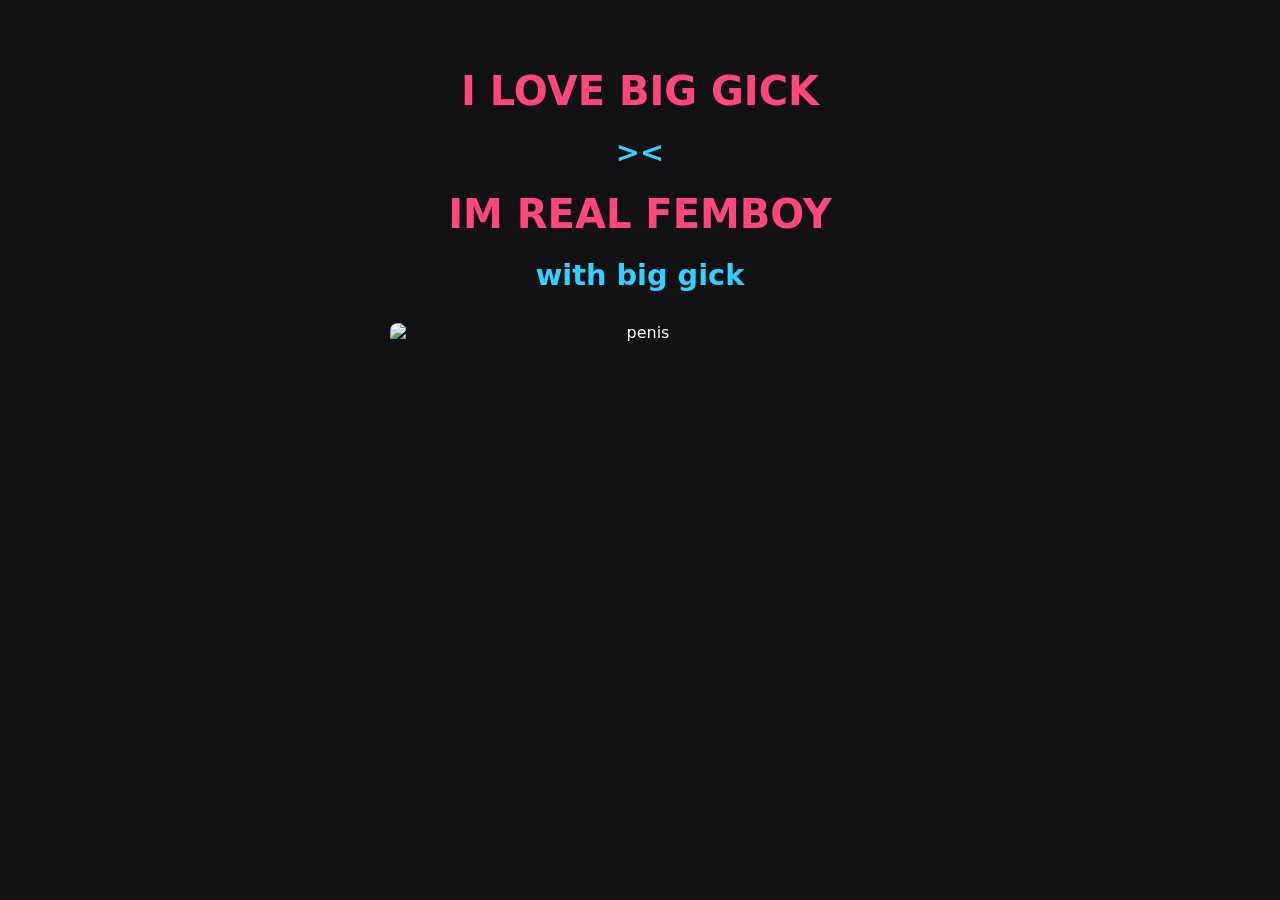
==== index.html @ d1236b2f "Add files via upload" ====
<!DOCTYPE html>
<html lang="en">
<head>
    <meta charset="UTF-8">
    <meta name="viewport" content="width=device-width, initial-scale=1.0">
    <title>IM FEMBOY</title>
    <link rel="stylesheet" href="style.css">
</head>
<body>
    <h1>I LOVE BIG GICK</h1>
    <h2>><</h2>
    <h1>IM REAL FEMBOY</h1>
    <h2>with big gick</h2>
    <img src="https://i.etsystatic.com/40954321/r/il/db94f8/6092755304/il_fullxfull.6092755304_ft88.jpg" alt="penis" width="500" height="500">
    
    <script src="https://giscus.app/client.js"
            data-repo="parmanoid/comments"
            data-repo-id="R_kgDOTS1egA"
            data-category="General"
            data-category-id="DIC_kwDOTS1egM4DA0E8"
            data-mapping="pathname"
            data-strict="0"
            data-reactions-enabled="1"
            data-emit-metadata="0"
            data-input-position="bottom"
            data-theme="preferred_color_scheme"
            data-lang="en"
            crossorigin="anonymous"
            async>
    </script>
</body>
</html>
---- style.css ----
/* Базовый сброс и центровка всего контента на странице */
* {
    box-sizing: border-box;
}

body {
    background-color: #121214;
    color: #ffffff;
    font-family: system-ui, -apple-system, BlinkMacSystemFont, 'Segoe UI', Roboto, sans-serif;
    display: flex;
    flex-direction: column;
    align-items: center;
    justify-content: center;
    min-height: 100vh;
    margin: 0;
    padding: 20px;
    text-align: center;
}

/* Универсальные стили для заголовков с плавной пульсацией */
h1, h2, h3 {
    margin: 10px 0;
    line-height: 1.2;
    animation: pulse 2s ease-in-out infinite alternate;
}

h1 { font-size: 2.5rem; color: #ff477e; }
h2 { font-size: 1.8rem; color: #33d1ff; }

/* Адаптивные изображения с эффектом покачивания и ховером */
img, video {
    max-width: 100%;
    height: auto;
    display: block;
    margin: 20px auto;
    border-radius: 8px;
    transition: transform 0.3s ease, box-shadow 0.3s ease;
    animation: float 4s ease-in-out infinite;
}

img:hover {
    transform: scale(1.03);
}

/* --- Универсальные анимации --- */

/* Плавное покачивание вверх-вниз */
@keyframes float {
    0%, 100% { transform: translateY(0); }
    50% { transform: translateY(-8px); }
}

/* Легкое "дыхание" текста по размеру и яркости */
@keyframes pulse {
    0% { transform: scale(1); opacity: 0.95; }
    100% { transform: scale(1.02); opacity: 1; }
}
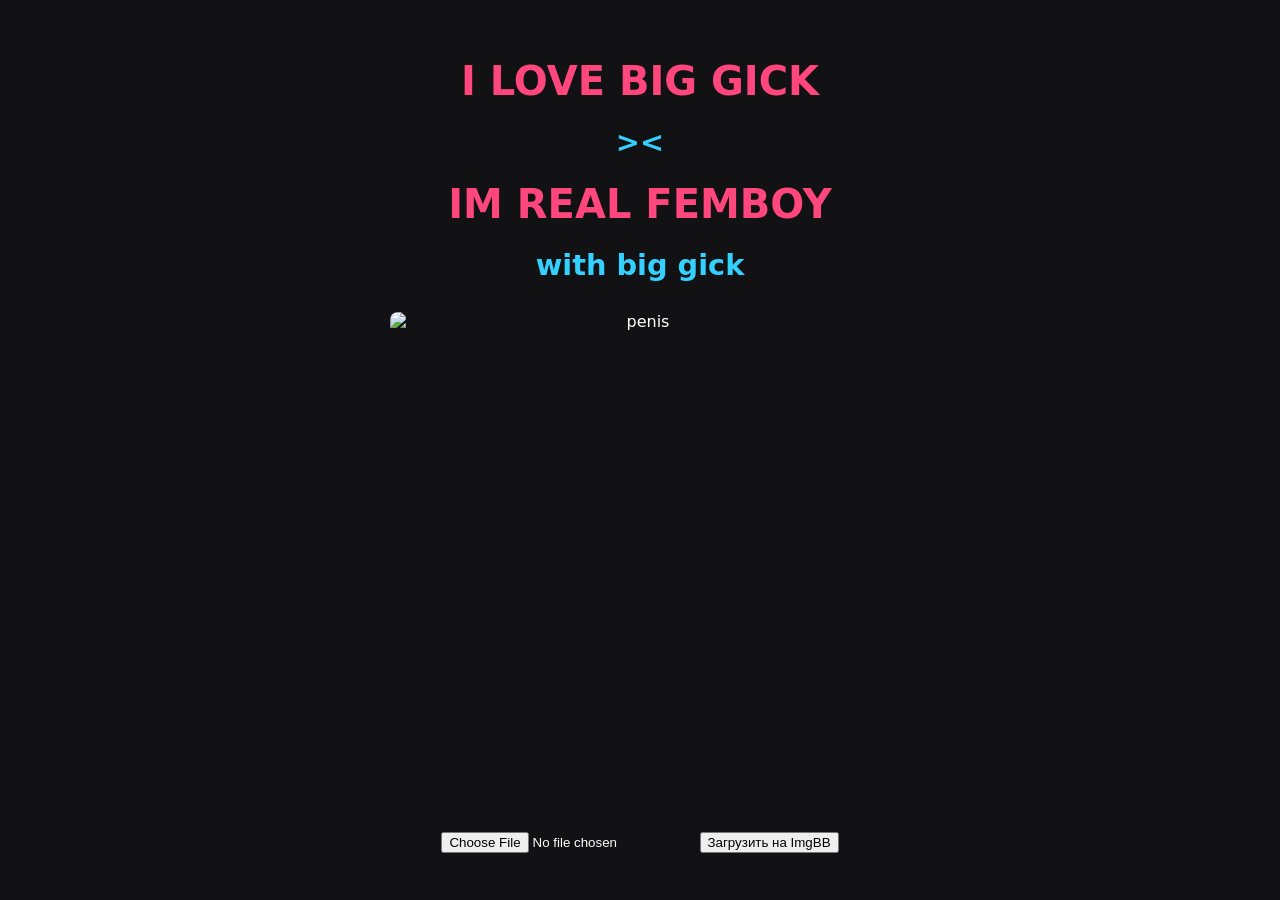
==== commit 5134564c: "Update index.html" ====
--- a/index.html
+++ b/index.html
@@ -13,6 +13,14 @@
     <h2>with big gick</h2>
     <img src="https://i.etsystatic.com/40954321/r/il/db94f8/6092755304/il_fullxfull.6092755304_ft88.jpg" alt="penis" width="500" height="500">
     
+    <!-- Загрузка картинок на ImgBB -->
+    <div>
+        <input type="file" id="imageFile" accept="image/*">
+        <button onclick="uploadToImgBB()">Загрузить на ImgBB</button>
+        <div id="status"></div>
+    </div>
+
+    <!-- Виджет Giscus -->
     <script src="https://giscus.app/client.js"
             data-repo="parmanoid/comments"
             data-repo-id="R_kgDOTS1egA"
@@ -22,11 +30,53 @@
             data-strict="0"
             data-reactions-enabled="1"
             data-emit-metadata="0"
-            data-input-position="bottom"
+            data-input-position="top"
             data-theme="preferred_color_scheme"
             data-lang="en"
             crossorigin="anonymous"
             async>
     </script>
+
+    <!-- Скрипт ImgBB -->
+    <script>
+    async function uploadToImgBB() {
+        const fileInput = document.getElementById('imageFile');
+        const statusDiv = document.getElementById('status');
+        
+        if (fileInput.files.length === 0) {
+            statusDiv.innerHTML = "Выбери файл!";
+            return;
+        }
+
+        statusDiv.innerHTML = "Загрузка...";
+        
+        const formData = new FormData();
+        formData.append("image", fileInput.files[0]);
+
+        // Вставь сюда свой API ключ ImgBB
+        const apiKey = "120a27bcbb28d3ffd9f03bc4b32bb54f"; 
+
+        try {
+            const response = await fetch(`https://api.imgbb.com/1/upload?key=${apiKey}`, {
+                method: "POST",
+                body: formData
+            });
+            const result = await response.json();
+
+            if (result.success) {
+                const imgUrl = result.data.url;
+                statusDiv.innerHTML = `
+                    <p>Скопируй этот код в поле ввода ниже:</p>
+                    <input type="text" value="![image](${imgUrl})" readonly onclick="this.select()">
+                `;
+            } else {
+                statusDiv.innerHTML = "Ошибка ImgBB.";
+            }
+        } catch (err) {
+            statusDiv.innerHTML = "Ошибка сети.";
+            console.error(err);
+        }
+    }
+    </script>
 </body>
-</html>+</html>
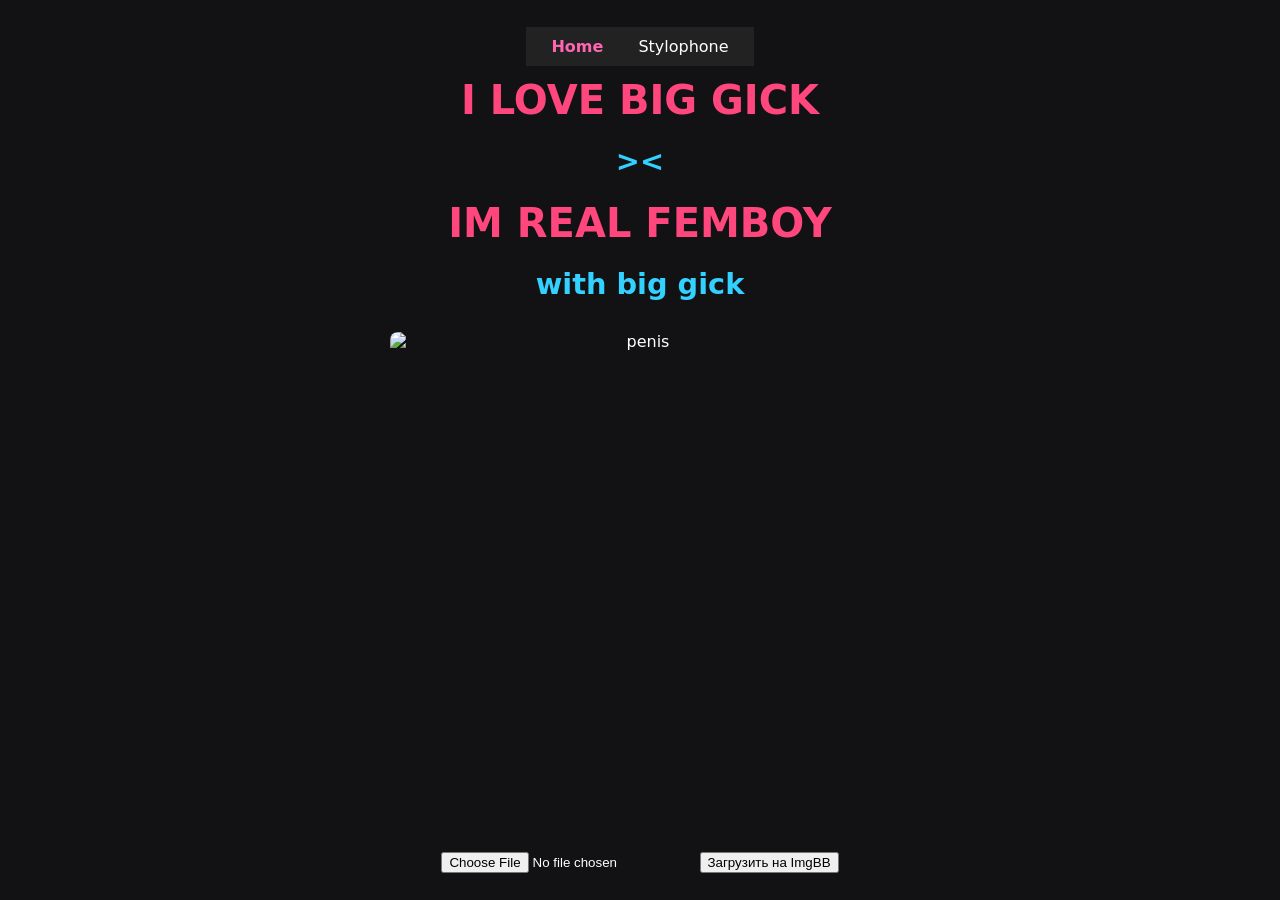
==== commit c1be98bc: "Update index.html" ====
--- a/index.html
+++ b/index.html
@@ -7,20 +7,23 @@
     <link rel="stylesheet" href="style.css">
 </head>
 <body>
+    <div style="padding: 10px; background: #222; text-align: center;">
+        <a href="index.html" style="color: #ff66b2; margin: 0 15px; text-decoration: none; font-weight: bold;">Home</a>
+        <a href="page1.html" style="color: #fff; margin: 0 15px; text-decoration: none;">Stylophone</a>
+    </div>
+
     <h1>I LOVE BIG GICK</h1>
     <h2>><</h2>
     <h1>IM REAL FEMBOY</h1>
     <h2>with big gick</h2>
     <img src="https://i.etsystatic.com/40954321/r/il/db94f8/6092755304/il_fullxfull.6092755304_ft88.jpg" alt="penis" width="500" height="500">
     
-    <!-- Загрузка картинок на ImgBB -->
     <div>
         <input type="file" id="imageFile" accept="image/*">
         <button onclick="uploadToImgBB()">Загрузить на ImgBB</button>
         <div id="status"></div>
     </div>
 
-    <!-- Виджет Giscus -->
     <script src="https://giscus.app/client.js"
             data-repo="parmanoid/comments"
             data-repo-id="R_kgDOTS1egA"
@@ -37,7 +40,6 @@
             async>
     </script>
 
-    <!-- Скрипт ImgBB -->
     <script>
     async function uploadToImgBB() {
         const fileInput = document.getElementById('imageFile');
@@ -79,4 +81,4 @@
     }
     </script>
 </body>
-</html>
+</html> 
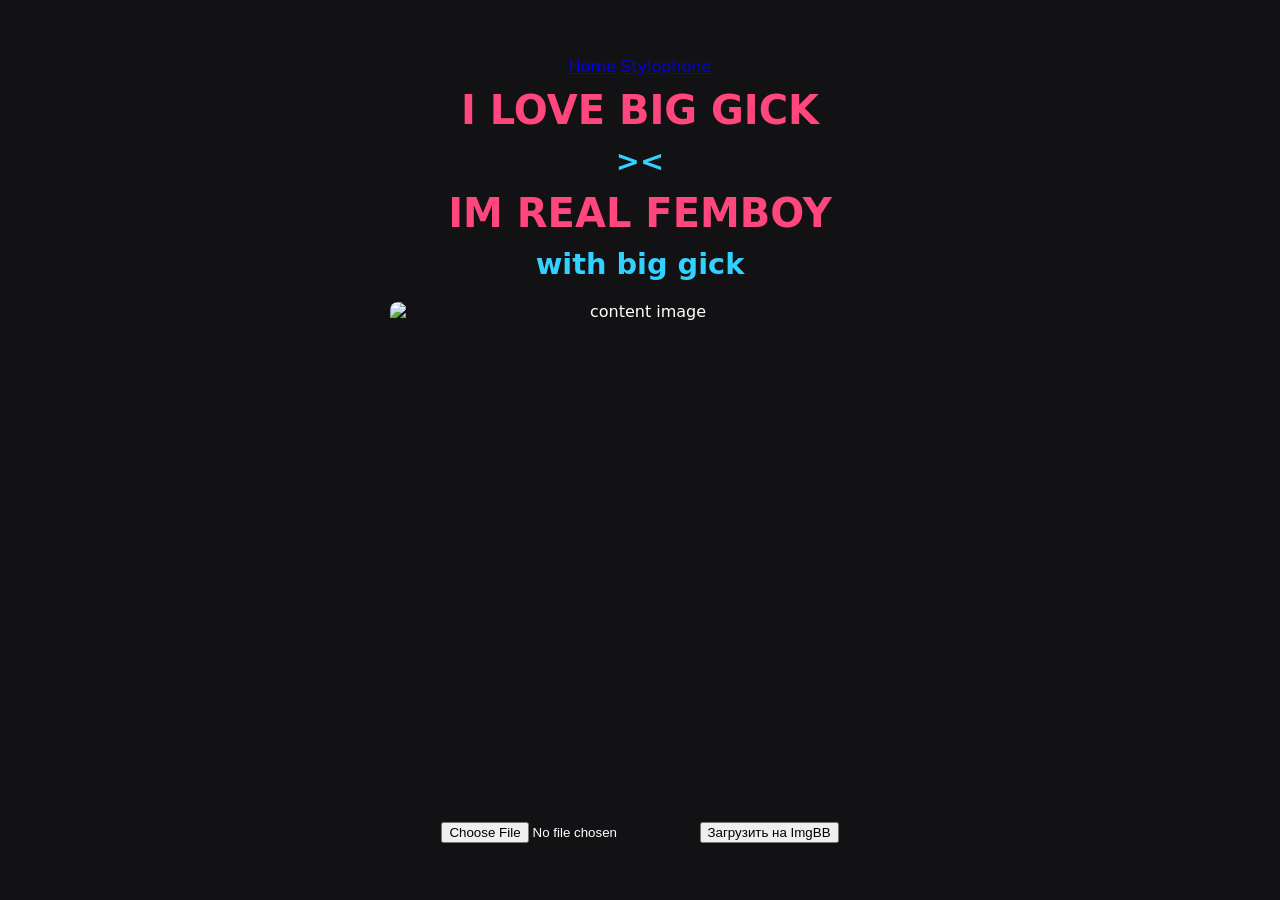
==== commit d6966f14: "Update index.html" ====
--- a/index.html
+++ b/index.html
@@ -7,78 +7,76 @@
     <link rel="stylesheet" href="style.css">
 </head>
 <body>
-    <div style="padding: 10px; background: #222; text-align: center;">
-        <a href="index.html" style="color: #ff66b2; margin: 0 15px; text-decoration: none; font-weight: bold;">Home</a>
-        <a href="page1.html" style="color: #fff; margin: 0 15px; text-decoration: none;">Stylophone</a>
-    </div>
+    <nav class="navbar">
+        <a href="index.html" class="nav-link active">Home</a>
+        <a href="page1.html" class="nav-link">Stylophone</a>
+    </nav>
 
-    <h1>I LOVE BIG GICK</h1>
-    <h2>><</h2>
-    <h1>IM REAL FEMBOY</h1>
-    <h2>with big gick</h2>
-    <img src="https://i.etsystatic.com/40954321/r/il/db94f8/6092755304/il_fullxfull.6092755304_ft88.jpg" alt="penis" width="500" height="500">
-    
-    <div>
-        <input type="file" id="imageFile" accept="image/*">
-        <button onclick="uploadToImgBB()">Загрузить на ImgBB</button>
-        <div id="status"></div>
-    </div>
+    <main class="content">
+        <h1>I LOVE BIG GICK</h1>
+        <h2>&gt;&lt;</h2>
+        <h1>IM REAL FEMBOY</h1>
+        <h2>with big gick</h2>
+        
+        <img src="https://i.etsystatic.com/40954321/r/il/db94f8/6092755304/il_fullxfull.6092755304_ft88.jpg" alt="content image" width="500" height="500">
+        
+        <div class="upload-zone">
+            <input type="file" id="imageFile" accept="image/*">
+            <button onclick="uploadToImgBB()">Загрузить на ImgBB</button>
+            <div id="status"></div>
+        </div>
 
-    <script src="https://giscus.app/client.js"
-            data-repo="parmanoid/comments"
-            data-repo-id="R_kgDOTS1egA"
-            data-category="General"
-            data-category-id="DIC_kwDOTS1egM4DA0E8"
-            data-mapping="pathname"
-            data-strict="0"
-            data-reactions-enabled="1"
-            data-emit-metadata="0"
-            data-input-position="top"
-            data-theme="preferred_color_scheme"
-            data-lang="en"
-            crossorigin="anonymous"
-            async>
-    </script>
+        <script src="https://giscus.app/client.js"
+                data-repo="parmanoid/comments"
+                data-repo-id="R_kgDOTS1egA"
+                data-category="General"
+                data-category-id="DIC_kwDOTS1egM4DA0E8"
+                data-mapping="pathname"
+                data-strict="0"
+                data-reactions-enabled="1"
+                data-emit-metadata="0"
+                data-input-position="top"
+                data-theme="preferred_color_scheme"
+                data-lang="en"
+                crossorigin="anonymous"
+                async>
+        </script>
+    </main>
 
     <script>
     async function uploadToImgBB() {
         const fileInput = document.getElementById('imageFile');
         const statusDiv = document.getElementById('status');
         
-        if (fileInput.files.length === 0) {
-            statusDiv.innerHTML = "Выбери файл!";
+        if (!fileInput.files.length) {
+            statusDiv.innerHTML = "<p>Выбери файл!</p>";
             return;
         }
 
-        statusDiv.innerHTML = "Загрузка...";
-        
+        statusDiv.innerHTML = "<p>Загрузка...</p>";
         const formData = new FormData();
         formData.append("image", fileInput.files[0]);
 
-        // Вставь сюда свой API ключ ImgBB
-        const apiKey = "120a27bcbb28d3ffd9f03bc4b32bb54f"; 
-
         try {
-            const response = await fetch(`https://api.imgbb.com/1/upload?key=${apiKey}`, {
+            const response = await fetch("https://api.imgbb.com/1/upload?key=120a27bcbb28d3ffd9f03bc4b32bb54f", {
                 method: "POST",
                 body: formData
             });
             const result = await response.json();
 
             if (result.success) {
-                const imgUrl = result.data.url;
                 statusDiv.innerHTML = `
                     <p>Скопируй этот код в поле ввода ниже:</p>
-                    <input type="text" value="![image](${imgUrl})" readonly onclick="this.select()">
+                    <input type="text" class="url-output" value="![image](${result.data.url})" readonly onclick="this.select()">
                 `;
             } else {
-                statusDiv.innerHTML = "Ошибка ImgBB.";
+                statusDiv.innerHTML = "<p>Ошибка ImgBB.</p>";
             }
         } catch (err) {
-            statusDiv.innerHTML = "Ошибка сети.";
+            statusDiv.innerHTML = "<p>Ошибка сети.</p>";
             console.error(err);
         }
     }
     </script>
 </body>
-</html> 
+</html>
--- a/style.css
+++ b/style.css
@@ -54,4 +54,4 @@
 @keyframes pulse {
     0% { transform: scale(1); opacity: 0.95; }
     100% { transform: scale(1.02); opacity: 1; }
-}+}
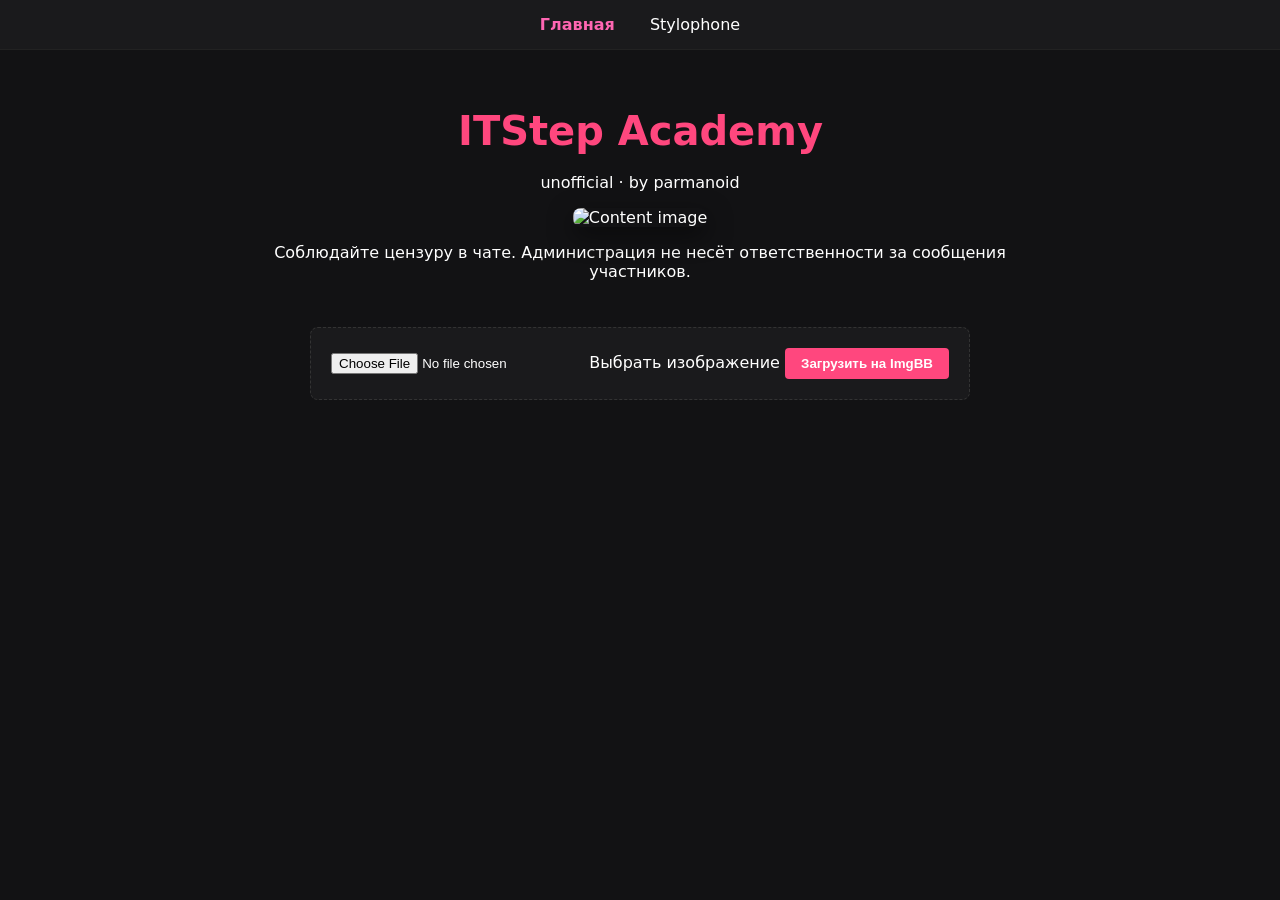
==== commit dede4d0e: "Update index.html" ====
--- a/index.html
+++ b/index.html
@@ -1,82 +1,107 @@
 <!DOCTYPE html>
-<html lang="en">
+<html lang="ru">
 <head>
-    <meta charset="UTF-8">
-    <meta name="viewport" content="width=device-width, initial-scale=1.0">
-    <title>IM FEMBOY</title>
-    <link rel="stylesheet" href="style.css">
+    <meta charset="UTF-8" />
+    <meta name="viewport" content="width=device-width, initial-scale=1.0" />
+    <title>IT STEP — Unofficial</title>
+    <link rel="stylesheet" href="style.css" />
 </head>
 <body>
     <nav class="navbar">
-        <a href="index.html" class="nav-link active">Home</a>
+        <a href="index.html" class="nav-link active">Главная</a>
         <a href="page1.html" class="nav-link">Stylophone</a>
     </nav>
 
     <main class="content">
-        <h1>I LOVE BIG GICK</h1>
-        <h2>&gt;&lt;</h2>
-        <h1>IM REAL FEMBOY</h1>
-        <h2>with big gick</h2>
-        
-        <img src="https://i.etsystatic.com/40954321/r/il/db94f8/6092755304/il_fullxfull.6092755304_ft88.jpg" alt="content image" width="500" height="500">
-        
+        <header class="hero">
+            <h1>ITStep Academy</h1>
+            <p class="subtitle">unofficial · by parmanoid</p>
+        </header>
+
+        <div class="media-box">
+            <img src="https://encrypted-tbn0.gstatic.com/images?q=tbn:ANd9GcQvvIYmsaPdjMFeoYdzzni8-Vg5b_IRVNm_4hLWdhjBWUEQ2WmHUlupqqE&s=10" alt="Content image" />
+        </div>
+
+        <p class="disclaimer">Соблюдайте цензуру в чате. Администрация не несёт ответственности за сообщения участников.</p>
+
         <div class="upload-zone">
-            <input type="file" id="imageFile" accept="image/*">
-            <button onclick="uploadToImgBB()">Загрузить на ImgBB</button>
+            <label class="file-label">
+                <input type="file" id="imageFile" accept="image/*" />
+                <span>Выбрать изображение</span>
+            </label>
+            <button onclick="uploadToImgBB()" class="btn-primary">Загрузить на ImgBB</button>
             <div id="status"></div>
         </div>
 
-        <script src="https://giscus.app/client.js"
-                data-repo="parmanoid/comments"
-                data-repo-id="R_kgDOTS1egA"
-                data-category="General"
-                data-category-id="DIC_kwDOTS1egM4DA0E8"
-                data-mapping="pathname"
-                data-strict="0"
-                data-reactions-enabled="1"
-                data-emit-metadata="0"
-                data-input-position="top"
-                data-theme="preferred_color_scheme"
-                data-lang="en"
-                crossorigin="anonymous"
-                async>
-        </script>
+        <div class="comments-wrapper">
+            <script src="https://giscus.app/client.js"
+                    data-repo="parmanoid/comments"
+                    data-repo-id="R_kgDOTS1egA"
+                    data-category="General"
+                    data-category-id="DIC_kwDOTS1egM4DA0E8"
+                    data-mapping="pathname"
+                    data-strict="0"
+                    data-reactions-enabled="1"
+                    data-emit-metadata="0"
+                    data-input-position="top"
+                    data-theme="dark"
+                    data-lang="ru"
+                    crossorigin="anonymous"
+                    async>
+            </script>
+        </div>
     </main>
 
     <script>
-    async function uploadToImgBB() {
-        const fileInput = document.getElementById('imageFile');
-        const statusDiv = document.getElementById('status');
-        
-        if (!fileInput.files.length) {
-            statusDiv.innerHTML = "<p>Выбери файл!</p>";
-            return;
+        function updateFileName() {
+            const input = document.getElementById('imageFile');
+            const labelText = document.querySelector('.file-label span');
+            if (input.files.length > 0) {
+                labelText.textContent = input.files[0].name;
+                labelText.style.color = '#ff4d73';
+                labelText.style.fontWeight = '500';
+            } else {
+                labelText.textContent = 'Выбрать изображение';
+                labelText.style.color = '#d0d0dc';
+                labelText.style.fontWeight = '500';
+            }
         }
 
-        statusDiv.innerHTML = "<p>Загрузка...</p>";
-        const formData = new FormData();
-        formData.append("image", fileInput.files[0]);
+        async function uploadToImgBB() {
+            const fileInput = document.getElementById('imageFile');
+            const statusDiv = document.getElementById('status');
 
-        try {
-            const response = await fetch("https://api.imgbb.com/1/upload?key=120a27bcbb28d3ffd9f03bc4b32bb54f", {
-                method: "POST",
-                body: formData
-            });
-            const result = await response.json();
+            if (!fileInput.files.length) {
+                statusDiv.innerHTML = `<p class="status-msg error">Файл не выбран</p>`;
+                return;
+            }
 
-            if (result.success) {
-                statusDiv.innerHTML = `
-                    <p>Скопируй этот код в поле ввода ниже:</p>
-                    <input type="text" class="url-output" value="![image](${result.data.url})" readonly onclick="this.select()">
-                `;
-            } else {
-                statusDiv.innerHTML = "<p>Ошибка ImgBB.</p>";
+            statusDiv.innerHTML = `<p class="status-msg loading">Загрузка...</p>`;
+            const formData = new FormData();
+            formData.append('image', fileInput.files[0]);
+
+            try {
+                const response = await fetch('https://api.imgbb.com/1/upload?key=120a27bcbb28d3ffd9f03bc4b32bb54f', {
+                    method: 'POST',
+                    body: formData
+                });
+                const result = await response.json();
+
+                if (result.success) {
+                    statusDiv.innerHTML = `
+                        <p class="status-msg success">Кликните, чтобы скопировать Markdown:</p>
+                        <input type="text" class="url-output" value="![image](${result.data.url})" readonly onclick="this.select(); navigator.clipboard?.writeText(this.value);" />
+                    `;
+                } else {
+                    statusDiv.innerHTML = `<p class="status-msg error">Ошибка ImgBB</p>`;
+                }
+            } catch (err) {
+                statusDiv.innerHTML = `<p class="status-msg error">Ошибка сети</p>`;
+                console.error(err);
             }
-        } catch (err) {
-            statusDiv.innerHTML = "<p>Ошибка сети.</p>";
-            console.error(err);
         }
-    }
+
+        document.getElementById('imageFile').addEventListener('change', updateFileName);
     </script>
 </body>
 </html>
--- a/style.css
+++ b/style.css
@@ -1,4 +1,3 @@
-/* Базовый сброс и центровка всего контента на странице */
 * {
     box-sizing: border-box;
 }
@@ -7,51 +6,127 @@
     background-color: #121214;
     color: #ffffff;
     font-family: system-ui, -apple-system, BlinkMacSystemFont, 'Segoe UI', Roboto, sans-serif;
+    margin: 0;
+    padding: 0;
+    display: flex;
+    flex-direction: column;
+    min-height: 100vh;
+}
+
+/* Навигационная панель */
+.navbar {
+    padding: 15px;
+    background: #1a1a1c;
+    text-align: center;
+    border-bottom: 1px solid #222;
+}
+
+.nav-link {
+    color: #fff;
+    margin: 0 15px;
+    text-decoration: none;
+    transition: color 0.2s;
+}
+
+.nav-link:hover, .nav-link.active {
+    color: #ff66b2;
+    font-weight: bold;
+}
+
+/* Основной контейнер для контента */
+.content {
+    max-width: 800px;
+    width: 100%;
+    margin: 0 auto;
+    padding: 40px 20px;
+    text-align: center;
     display: flex;
     flex-direction: column;
     align-items: center;
-    justify-content: center;
-    min-height: 100vh;
-    margin: 0;
-    padding: 20px;
-    text-align: center;
 }
 
-/* Универсальные стили для заголовков с плавной пульсацией */
+.target-page {
+    margin-top: 20px;
+}
+
+/* Заголовки */
 h1, h2, h3 {
-    margin: 10px 0;
-    line-height: 1.2;
+    margin: 15px 0;
+    line-height: 1.3;
     animation: pulse 2s ease-in-out infinite alternate;
 }
 
 h1 { font-size: 2.5rem; color: #ff477e; }
 h2 { font-size: 1.8rem; color: #33d1ff; }
+.large-title { font-size: 3.5rem; }
+.notes { line-height: 1.6; }
 
-/* Адаптивные изображения с эффектом покачивания и ховером */
-img, video {
+/* Медиа-файлы */
+img, .video-container iframe {
     max-width: 100%;
-    height: auto;
-    display: block;
-    margin: 20px auto;
     border-radius: 8px;
-    transition: transform 0.3s ease, box-shadow 0.3s ease;
+    box-shadow: 0 8px 24px rgba(0,0,0,0.5);
+    transition: transform 0.3s ease;
     animation: float 4s ease-in-out infinite;
 }
 
 img:hover {
-    transform: scale(1.03);
+    transform: scale(1.02);
 }
 
-/* --- Универсальные анимации --- */
+.video-container {
+    margin-top: 30px;
+    width: 100%;
+    max-width: 560px;
+    aspect-ratio: 16 / 9;
+}
 
-/* Плавное покачивание вверх-вниз */
+.video-container iframe {
+    width: 100%;
+    height: 100%;
+    animation: none; /* Видео не должно качаться, чтобы удобно было кликать */
+}
+
+/* Инпуты и формы загрузки */
+.upload-zone {
+    margin: 30px 0;
+    padding: 20px;
+    background: #1a1a1c;
+    border-radius: 8px;
+    border: 1px dashed #333;
+}
+
+button {
+    background: #ff477e;
+    color: white;
+    border: none;
+    padding: 8px 16px;
+    border-radius: 4px;
+    cursor: pointer;
+    font-weight: bold;
+    transition: background 0.2s;
+}
+
+button:hover { background: #ff66b2; }
+
+.url-output {
+    background: #222;
+    color: #33d1ff;
+    border: 1px solid #333;
+    padding: 8px;
+    width: 280px;
+    text-align: center;
+    border-radius: 4px;
+    margin-top: 5px;
+}
+
+/* Анимации */
 @keyframes float {
     0%, 100% { transform: translateY(0); }
     50% { transform: translateY(-8px); }
 }
 
-/* Легкое "дыхание" текста по размеру и яркости */
 @keyframes pulse {
     0% { transform: scale(1); opacity: 0.95; }
-    100% { transform: scale(1.02); opacity: 1; }
+    100% { transform: scale(1.01); opacity: 1; }
 }
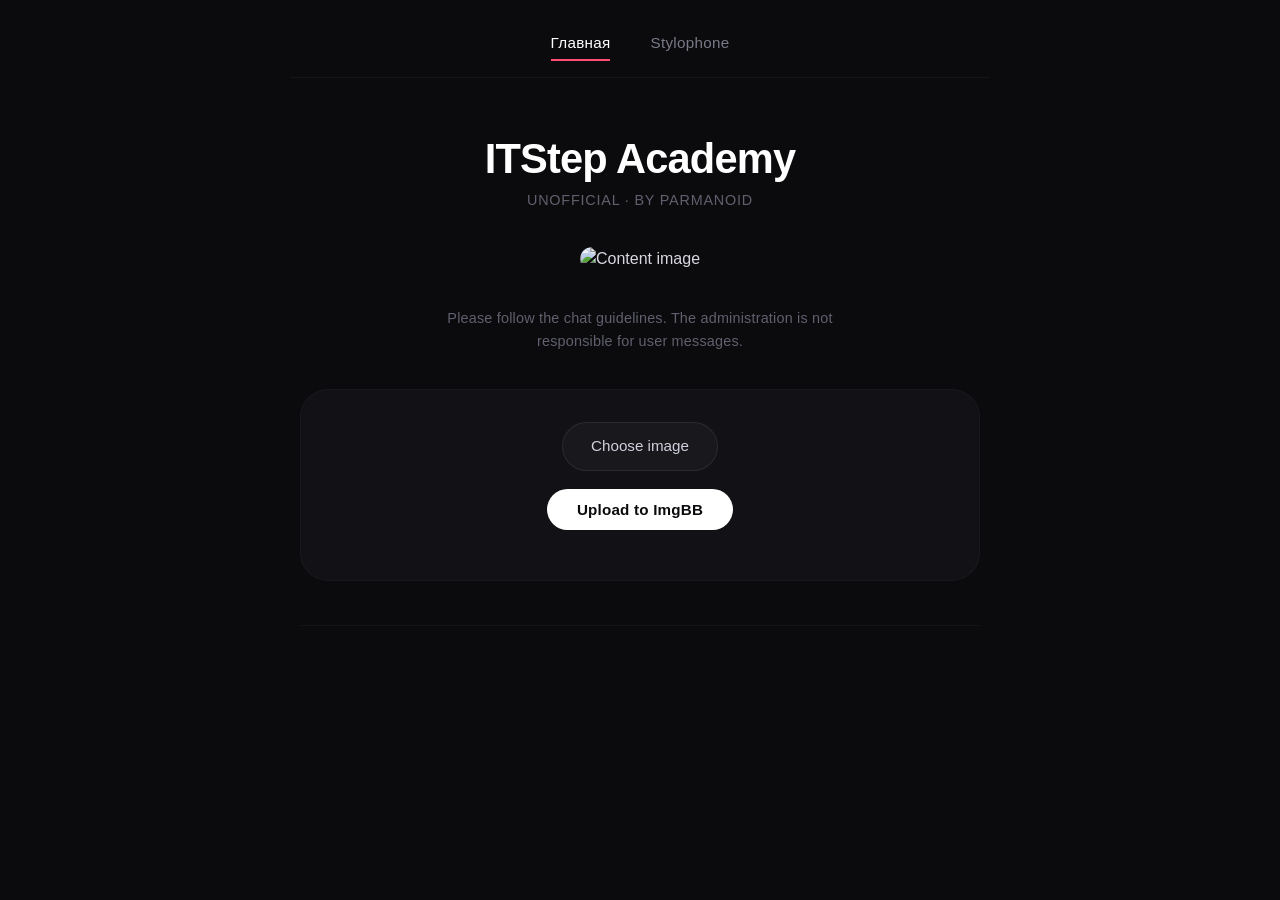
==== commit 47db8886: "Update index.html" ====
--- a/index.html
+++ b/index.html
@@ -1,5 +1,5 @@
 <!DOCTYPE html>
-<html lang="ru">
+<html lang="en">
 <head>
     <meta charset="UTF-8" />
     <meta name="viewport" content="width=device-width, initial-scale=1.0" />
@@ -8,7 +8,7 @@
 </head>
 <body>
     <nav class="navbar">
-        <a href="index.html" class="nav-link active">Главная</a>
+        <a href="https://parmanoid.github.io/itstep/" class="nav-link active">Главная</a>
         <a href="page1.html" class="nav-link">Stylophone</a>
     </nav>
 
@@ -22,14 +22,14 @@
             <img src="https://encrypted-tbn0.gstatic.com/images?q=tbn:ANd9GcQvvIYmsaPdjMFeoYdzzni8-Vg5b_IRVNm_4hLWdhjBWUEQ2WmHUlupqqE&s=10" alt="Content image" />
         </div>
 
-        <p class="disclaimer">Соблюдайте цензуру в чате. Администрация не несёт ответственности за сообщения участников.</p>
+        <p class="disclaimer">Please follow the chat guidelines. The administration is not responsible for user messages.</p>
 
         <div class="upload-zone">
             <label class="file-label">
                 <input type="file" id="imageFile" accept="image/*" />
-                <span>Выбрать изображение</span>
+                <span>Choose image</span>
             </label>
-            <button onclick="uploadToImgBB()" class="btn-primary">Загрузить на ImgBB</button>
+            <button onclick="uploadToImgBB()" class="btn-primary">Upload to ImgBB</button>
             <div id="status"></div>
         </div>
 
@@ -45,7 +45,7 @@
                     data-emit-metadata="0"
                     data-input-position="top"
                     data-theme="dark"
-                    data-lang="ru"
+                    data-lang="en"
                     crossorigin="anonymous"
                     async>
             </script>
@@ -61,7 +61,7 @@
                 labelText.style.color = '#ff4d73';
                 labelText.style.fontWeight = '500';
             } else {
-                labelText.textContent = 'Выбрать изображение';
+                labelText.textContent = 'Choose image';
                 labelText.style.color = '#d0d0dc';
                 labelText.style.fontWeight = '500';
             }
@@ -72,11 +72,11 @@
             const statusDiv = document.getElementById('status');
 
             if (!fileInput.files.length) {
-                statusDiv.innerHTML = `<p class="status-msg error">Файл не выбран</p>`;
+                statusDiv.innerHTML = `<p class="status-msg error">No file selected</p>`;
                 return;
             }
 
-            statusDiv.innerHTML = `<p class="status-msg loading">Загрузка...</p>`;
+            statusDiv.innerHTML = `<p class="status-msg loading">Uploading...</p>`;
             const formData = new FormData();
             formData.append('image', fileInput.files[0]);
 
@@ -89,14 +89,14 @@
 
                 if (result.success) {
                     statusDiv.innerHTML = `
-                        <p class="status-msg success">Кликните, чтобы скопировать Markdown:</p>
+                        <p class="status-msg success">Click to copy Markdown:</p>
                         <input type="text" class="url-output" value="![image](${result.data.url})" readonly onclick="this.select(); navigator.clipboard?.writeText(this.value);" />
                     `;
                 } else {
-                    statusDiv.innerHTML = `<p class="status-msg error">Ошибка ImgBB</p>`;
+                    statusDiv.innerHTML = `<p class="status-msg error">ImgBB error</p>`;
                 }
             } catch (err) {
-                statusDiv.innerHTML = `<p class="status-msg error">Ошибка сети</p>`;
+                statusDiv.innerHTML = `<p class="status-msg error">Network error</p>`;
                 console.error(err);
             }
         }
--- a/style.css
+++ b/style.css
@@ -1,132 +1,325 @@
 * {
-    box-sizing: border-box;
-}
-
-body {
-    background-color: #121214;
-    color: #ffffff;
-    font-family: system-ui, -apple-system, BlinkMacSystemFont, 'Segoe UI', Roboto, sans-serif;
     margin: 0;
     padding: 0;
-    display: flex;
-    flex-direction: column;
-    min-height: 100vh;
-}
-
-/* Навигационная панель */
-.navbar {
-    padding: 15px;
-    background: #1a1a1c;
-    text-align: center;
-    border-bottom: 1px solid #222;
-}
-
-.nav-link {
-    color: #fff;
-    margin: 0 15px;
-    text-decoration: none;
-    transition: color 0.2s;
-}
-
-.nav-link:hover, .nav-link.active {
-    color: #ff66b2;
-    font-weight: bold;
-}
-
-/* Основной контейнер для контента */
-.content {
-    max-width: 800px;
-    width: 100%;
-    margin: 0 auto;
-    padding: 40px 20px;
-    text-align: center;
+    box-sizing: border-box;
+}
+
+body {
+    background: #0b0b0e;
+    color: #e3e3ec;
+    font-family: 'Inter', -apple-system, BlinkMacSystemFont, 'Segoe UI', Roboto, sans-serif;
     display: flex;
     flex-direction: column;
     align-items: center;
-}
-
-.target-page {
-    margin-top: 20px;
-}
-
-/* Заголовки */
-h1, h2, h3 {
-    margin: 15px 0;
-    line-height: 1.3;
-    animation: pulse 2s ease-in-out infinite alternate;
-}
-
-h1 { font-size: 2.5rem; color: #ff477e; }
-h2 { font-size: 1.8rem; color: #33d1ff; }
-.large-title { font-size: 3.5rem; }
-.notes { line-height: 1.6; }
-
-/* Медиа-файлы */
-img, .video-container iframe {
-    max-width: 100%;
-    border-radius: 8px;
-    box-shadow: 0 8px 24px rgba(0,0,0,0.5);
-    transition: transform 0.3s ease;
-    animation: float 4s ease-in-out infinite;
-}
-
-img:hover {
+    min-height: 100vh;
+    line-height: 1.5;
+    -webkit-font-smoothing: antialiased;
+    padding: 0 20px;
+}
+
+/* ── navigation ── */
+.navbar {
+    width: 100%;
+    max-width: 700px;
+    padding: 28px 0 16px;
+    display: flex;
+    justify-content: center;
+    gap: 40px;
+    border-bottom: 1px solid rgba(255, 255, 255, 0.04);
+    margin-bottom: 8px;
+}
+
+.nav-link {
+    color: #7a7a88;
+    text-decoration: none;
+    font-size: 0.95rem;
+    font-weight: 500;
+    letter-spacing: 0.3px;
+    padding: 4px 0;
+    border-bottom: 2px solid transparent;
+    transition: color 0.2s, border-color 0.2s;
+}
+
+.nav-link:hover {
+    color: #ffffff;
+}
+
+.nav-link.active {
+    color: #ffffff;
+    border-bottom-color: #ff4d73;
+}
+
+/* ── content ── */
+.content {
+    max-width: 680px;
+    width: 100%;
+    padding: 48px 0 80px;
+    display: flex;
+    flex-direction: column;
+    align-items: center;
+    gap: 36px;
+}
+
+/* ── hero ── */
+.hero {
+    text-align: center;
+}
+
+h1 {
+    font-size: 2.6rem;
+    font-weight: 750;
+    letter-spacing: -0.02em;
+    color: #fff;
+    line-height: 1.2;
+}
+
+.subtitle {
+    color: #60606e;
+    font-size: 0.9rem;
+    font-weight: 450;
+    letter-spacing: 0.8px;
+    text-transform: uppercase;
+    margin-top: 6px;
+}
+
+.large-title {
+    font-size: 3rem;
+    font-weight: 750;
+    color: #ffffff;
+    letter-spacing: -0.02em;
+}
+
+h2 {
+    font-size: 1.4rem;
+    font-weight: 500;
+    color: #ff4d73;
+    margin-top: 4px;
+}
+
+.accent-fade {
+    color: #60606e;
+    font-weight: 400;
+}
+
+/* ── image ── */
+.media-box {
+    display: flex;
+    justify-content: center;
+    width: 100%;
+}
+
+.media-box img {
+    max-width: 200px;
+    height: auto;
+    border-radius: 40px;
+    opacity: 0.95;
+    transition: transform 0.25s ease, opacity 0.25s ease;
+    box-shadow: 0 12px 30px -12px rgba(0, 0, 0, 0.6);
+}
+
+.media-box img:hover {
     transform: scale(1.02);
-}
-
+    opacity: 1;
+}
+
+/* ── notes ── */
+.notes-card {
+    background: #111116;
+    border-radius: 28px;
+    padding: 36px 20px;
+    width: 100%;
+    text-align: center;
+    border: 1px solid rgba(255, 255, 255, 0.03);
+    box-shadow: inset 0 0 0 1px rgba(255, 255, 255, 0.02);
+}
+
+.notes-card p {
+    font-family: 'JetBrains Mono', 'SF Mono', 'Fira Code', monospace;
+    font-size: 1.25rem;
+    font-weight: 460;
+    color: #f0f0f8;
+    letter-spacing: 2.5px;
+    margin: 10px 0;
+}
+
+.notes-card p:last-child {
+    margin-bottom: 0;
+}
+
+/* ── video ── */
 .video-container {
-    margin-top: 30px;
-    width: 100%;
-    max-width: 560px;
+    width: 100%;
     aspect-ratio: 16 / 9;
+    border-radius: 28px;
+    overflow: hidden;
+    background: #000;
+    border: 1px solid rgba(255, 255, 255, 0.04);
+    box-shadow: 0 16px 32px -16px rgba(0, 0, 0, 0.8);
 }
 
 .video-container iframe {
     width: 100%;
     height: 100%;
-    animation: none; /* Видео не должно качаться, чтобы удобно было кликать */
-}
-
-/* Инпуты и формы загрузки */
+    border: 0;
+    display: block;
+}
+
+/* ── disclaimer ── */
+.disclaimer {
+    font-size: 0.9rem;
+    color: #60606e;
+    text-align: center;
+    max-width: 440px;
+    line-height: 1.6;
+    letter-spacing: 0.2px;
+}
+
+/* ── upload ── */
 .upload-zone {
-    margin: 30px 0;
-    padding: 20px;
-    background: #1a1a1c;
-    border-radius: 8px;
-    border: 1px dashed #333;
-}
-
-button {
-    background: #ff477e;
-    color: white;
+    width: 100%;
+    padding: 32px 20px;
+    background: #111116;
+    border-radius: 28px;
+    border: 1px solid rgba(255, 255, 255, 0.03);
+    display: flex;
+    flex-direction: column;
+    align-items: center;
+    gap: 18px;
+}
+
+.file-label {
+    background: rgba(255, 255, 255, 0.03);
+    border: 1px solid rgba(255, 255, 255, 0.08);
+    padding: 12px 28px;
+    border-radius: 40px;
+    cursor: pointer;
+    font-size: 0.95rem;
+    font-weight: 500;
+    color: #d0d0dc;
+    transition: background 0.2s, border-color 0.2s;
+}
+
+.file-label:hover {
+    background: rgba(255, 255, 255, 0.07);
+    border-color: rgba(255, 255, 255, 0.2);
+}
+
+.file-label input[type="file"] {
+    display: none;
+}
+
+.btn-primary {
+    background: #ffffff;
+    color: #0b0b0e;
     border: none;
-    padding: 8px 16px;
-    border-radius: 4px;
+    padding: 12px 30px;
+    border-radius: 40px;
     cursor: pointer;
-    font-weight: bold;
-    transition: background 0.2s;
-}
-
-button:hover { background: #ff66b2; }
+    font-weight: 600;
+    font-size: 0.95rem;
+    letter-spacing: 0.2px;
+    transition: background 0.2s, transform 0.15s;
+}
+
+.btn-primary:hover {
+    background: #eaeaf0;
+    transform: scale(0.98);
+}
+
+#status {
+    width: 100%;
+    text-align: center;
+    font-size: 0.95rem;
+    color: #90909e;
+}
+
+.status-msg.error {
+    color: #ff4d73;
+    font-weight: 500;
+}
+
+.status-msg.success {
+    color: #5cdb8a;
+    font-weight: 500;
+}
+
+.status-msg.loading {
+    color: #a0a0b0;
+}
 
 .url-output {
-    background: #222;
-    color: #33d1ff;
-    border: 1px solid #333;
-    padding: 8px;
-    width: 280px;
-    text-align: center;
-    border-radius: 4px;
-    margin-top: 5px;
-}
-
-/* Анимации */
-@keyframes float {
-    0%, 100% { transform: translateY(0); }
-    50% { transform: translateY(-8px); }
-}
-
-@keyframes pulse {
-    0% { transform: scale(1); opacity: 0.95; }
-    100% { transform: scale(1.01); opacity: 1; }
-}
+    background: #0b0b0e;
+    color: #5cdb8a;
+    border: 1px solid rgba(255, 255, 255, 0.06);
+    padding: 12px 18px;
+    width: 100%;
+    text-align: center;
+    border-radius: 40px;
+    margin-top: 8px;
+    font-family: 'JetBrains Mono', monospace;
+    font-size: 0.85rem;
+    outline: none;
+    cursor: pointer;
+    transition: border-color 0.2s;
+}
+
+.url-output:focus {
+    border-color: rgba(255, 255, 255, 0.2);
+}
+
+/* ── comments ── */
+.comments-wrapper {
+    width: 100%;
+    margin-top: 8px;
+    border-top: 1px solid rgba(255, 255, 255, 0.04);
+    padding-top: 36px;
+}
+
+/* ── responsive ── */
+@media (max-width: 520px) {
+    body {
+        padding: 0 16px;
+    }
+    .content {
+        padding: 32px 0 60px;
+        gap: 30px;
+    }
+    .navbar {
+        gap: 28px;
+        padding: 20px 0 14px;
+    }
+    .nav-link {
+        font-size: 0.9rem;
+    }
+    h1 {
+        font-size: 2.2rem;
+    }
+    .large-title {
+        font-size: 2.4rem;
+    }
+    h2 {
+        font-size: 1.2rem;
+    }
+    .notes-card p {
+        font-size: 1.05rem;
+        letter-spacing: 2px;
+    }
+    .media-box img {
+        max-width: 160px;
+    }
+    .upload-zone {
+        padding: 28px 16px;
+    }
+}
+
+@media (max-width: 380px) {
+    .navbar {
+        gap: 16px;
+    }
+    h1 {
+        font-size: 1.9rem;
+    }
+    .large-title {
+        font-size: 2rem;
+    }
+}
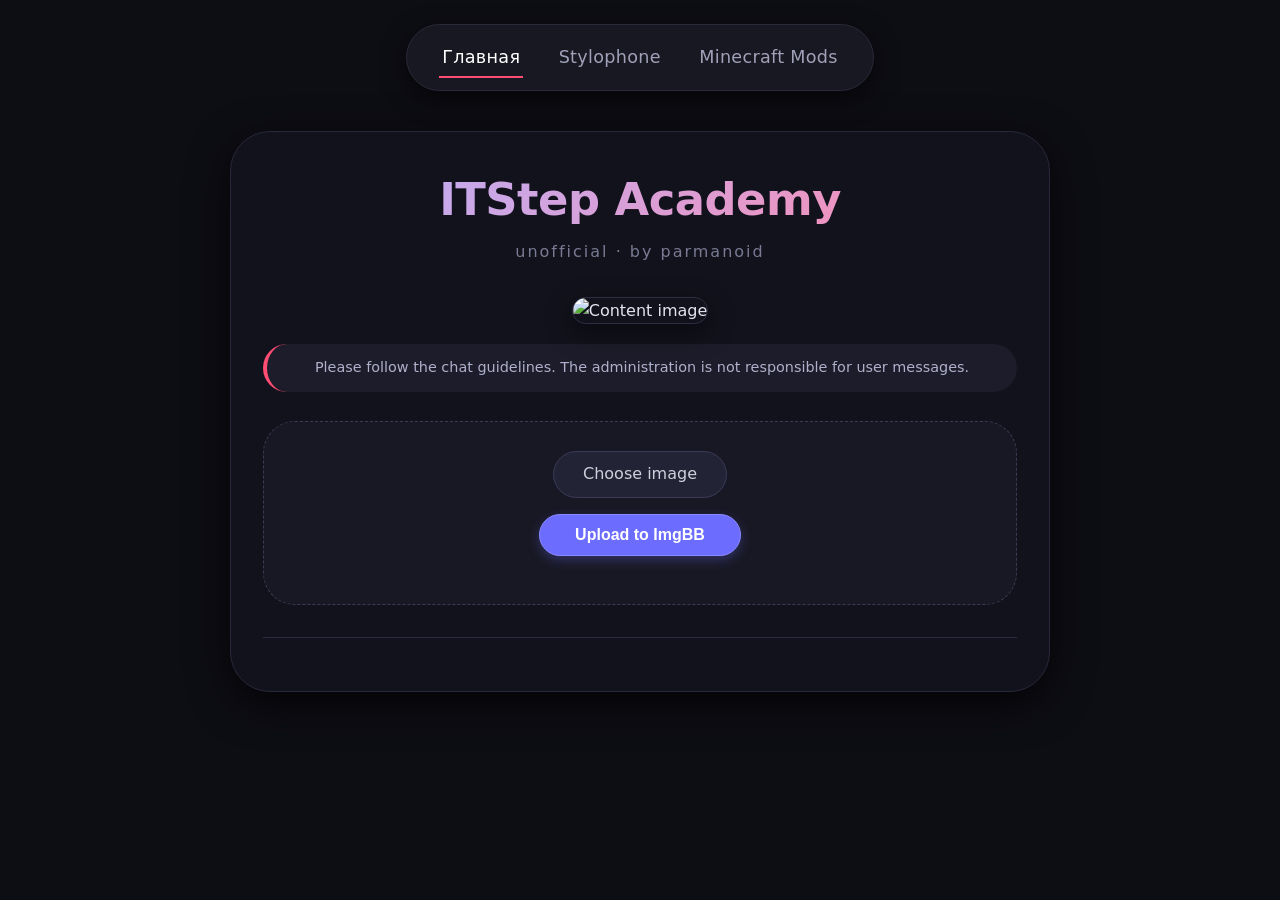
==== commit 25fbf40c: "Update index.html" ====
--- a/index.html
+++ b/index.html
@@ -8,8 +8,9 @@
 </head>
 <body>
     <nav class="navbar">
-        <a href="https://parmanoid.github.io/itstep/" class="nav-link active">Главная</a>
+        <a href="index.html" class="nav-link active">Главная</a>
         <a href="page1.html" class="nav-link">Stylophone</a>
+        <a href="page2.html" class="nav-link">Minecraft Mods</a>
     </nav>
 
     <main class="content">
@@ -58,12 +59,10 @@
             const labelText = document.querySelector('.file-label span');
             if (input.files.length > 0) {
                 labelText.textContent = input.files[0].name;
-                labelText.style.color = '#ff4d73';
-                labelText.style.fontWeight = '500';
+                labelText.classList.add('file-selected');
             } else {
                 labelText.textContent = 'Choose image';
-                labelText.style.color = '#d0d0dc';
-                labelText.style.fontWeight = '500';
+                labelText.classList.remove('file-selected');
             }
         }
 
--- a/style.css
+++ b/style.css
@@ -1,3 +1,4 @@
+/* --- Reset & Base --- */
 * {
     margin: 0;
     padding: 0;
@@ -5,43 +6,46 @@
 }
 
 body {
-    background: #0b0b0e;
-    color: #e3e3ec;
-    font-family: 'Inter', -apple-system, BlinkMacSystemFont, 'Segoe UI', Roboto, sans-serif;
+    background: #0d0d14;
+    color: #e4e4ef;
+    font-family: system-ui, -apple-system, 'Segoe UI', Roboto, 'Helvetica Neue', sans-serif;
+    line-height: 1.6;
+    min-height: 100vh;
     display: flex;
     flex-direction: column;
     align-items: center;
-    min-height: 100vh;
-    line-height: 1.5;
-    -webkit-font-smoothing: antialiased;
-    padding: 0 20px;
-}
-
-/* ── navigation ── */
+    padding: 1.5rem 1rem 3rem;
+}
+
+/* --- Navbar --- */
 .navbar {
-    width: 100%;
-    max-width: 700px;
-    padding: 28px 0 16px;
-    display: flex;
+    display: flex;
+    gap: 2rem;
+    background: #181822;
+    padding: 0.8rem 2rem;
+    border-radius: 60px;
+    backdrop-filter: blur(4px);
+    box-shadow: 0 8px 24px rgba(0, 0, 0, 0.6);
+    margin-bottom: 2.5rem;
+    border: 1px solid #2a2a3a;
+    flex-wrap: wrap;
     justify-content: center;
-    gap: 40px;
-    border-bottom: 1px solid rgba(255, 255, 255, 0.04);
-    margin-bottom: 8px;
 }
 
 .nav-link {
-    color: #7a7a88;
+    color: #a0a0b8;
     text-decoration: none;
-    font-size: 0.95rem;
     font-weight: 500;
+    font-size: 1.1rem;
+    padding: 0.3rem 0.2rem;
+    border-bottom: 2px solid transparent;
+    transition: 0.2s ease;
     letter-spacing: 0.3px;
-    padding: 4px 0;
-    border-bottom: 2px solid transparent;
-    transition: color 0.2s, border-color 0.2s;
 }
 
 .nav-link:hover {
     color: #ffffff;
+    border-bottom-color: #6c6cff;
 }
 
 .nav-link.active {
@@ -49,277 +53,243 @@
     border-bottom-color: #ff4d73;
 }
 
-/* ── content ── */
+/* --- Content --- */
 .content {
-    max-width: 680px;
-    width: 100%;
-    padding: 48px 0 80px;
+    max-width: 820px;
+    width: 100%;
+    background: #12121c;
+    padding: 2rem 2rem 2.8rem;
+    border-radius: 40px;
+    box-shadow: 0 12px 40px rgba(0, 0, 0, 0.7);
+    border: 1px solid #28283a;
+}
+
+.hero {
+    text-align: center;
+    margin-bottom: 2rem;
+}
+
+.hero h1 {
+    font-size: 2.8rem;
+    font-weight: 700;
+    background: linear-gradient(135deg, #b4b4ff, #ff8aae);
+    -webkit-background-clip: text;
+    -webkit-text-fill-color: transparent;
+    background-clip: text;
+    letter-spacing: -0.5px;
+}
+
+.large-title {
+    font-size: 2.6rem;
+    font-weight: 700;
+    background: linear-gradient(135deg, #f0b4ff, #ff8a8a);
+    -webkit-background-clip: text;
+    -webkit-text-fill-color: transparent;
+    background-clip: text;
+}
+
+.subtitle {
+    color: #7a7a94;
+    font-size: 1rem;
+    margin-top: 0.2rem;
+    letter-spacing: 2px;
+}
+
+.accent-fade {
+    color: #a8a8d0;
+    font-weight: 400;
+}
+
+/* --- Media --- */
+.media-box {
+    display: flex;
+    justify-content: center;
+    margin: 1.8rem 0 1.2rem;
+}
+
+.media-box img {
+    max-width: 100%;
+    height: auto;
+    border-radius: 28px;
+    box-shadow: 0 8px 24px rgba(0, 0, 0, 0.5);
+    border: 1px solid #2c2c42;
+    max-height: 320px;
+    object-fit: cover;
+}
+
+/* --- Disclaimer --- */
+.disclaimer {
+    background: #1c1c2a;
+    padding: 0.8rem 1.2rem;
+    border-radius: 60px;
+    font-size: 0.9rem;
+    color: #b0b0cc;
+    text-align: center;
+    border-left: 4px solid #ff4d73;
+    margin: 1rem 0 1.8rem;
+}
+
+/* --- Upload zone --- */
+.upload-zone {
+    background: #181824;
+    border-radius: 32px;
+    padding: 1.8rem 1.5rem;
+    border: 1px dashed #3a3a52;
+    text-align: center;
+    margin-bottom: 2rem;
     display: flex;
     flex-direction: column;
     align-items: center;
-    gap: 36px;
-}
-
-/* ── hero ── */
-.hero {
-    text-align: center;
-}
-
-h1 {
-    font-size: 2.6rem;
-    font-weight: 750;
-    letter-spacing: -0.02em;
-    color: #fff;
-    line-height: 1.2;
-}
-
-.subtitle {
-    color: #60606e;
+    gap: 1rem;
+}
+
+.file-label {
+    background: #232336;
+    padding: 0.6rem 1.8rem;
+    border-radius: 60px;
+    cursor: pointer;
+    display: inline-block;
+    transition: 0.2s;
+    border: 1px solid #3b3b58;
+    font-weight: 500;
+    color: #d0d0dc;
+}
+
+.file-label:hover {
+    background: #2e2e48;
+    border-color: #6c6cff;
+}
+
+.file-label input {
+    display: none;
+}
+
+.btn-primary {
+    background: #6c6cff;
+    border: none;
+    color: white;
+    font-weight: 600;
+    padding: 0.7rem 2.2rem;
+    border-radius: 60px;
+    font-size: 1rem;
+    cursor: pointer;
+    transition: 0.2s;
+    box-shadow: 0 4px 12px rgba(108, 108, 255, 0.3);
+    border: 1px solid #8a8aff;
+}
+
+.btn-primary:hover {
+    background: #7f7fff;
+    transform: scale(1.02);
+    box-shadow: 0 6px 16px rgba(108, 108, 255, 0.4);
+}
+
+#status {
+    width: 100%;
+    margin-top: 0.2rem;
+}
+
+.status-msg {
+    font-size: 0.95rem;
+    padding: 0.2rem;
+}
+
+.status-msg.loading {
+    color: #b0b0ff;
+}
+.status-msg.success {
+    color: #7bff9e;
+}
+.status-msg.error {
+    color: #ff7b8a;
+}
+
+.url-output {
+    background: #0f0f1a;
+    border: 1px solid #3f3f60;
+    color: #e0e0f0;
+    padding: 0.5rem 1rem;
+    border-radius: 60px;
+    width: 100%;
+    max-width: 100%;
     font-size: 0.9rem;
-    font-weight: 450;
-    letter-spacing: 0.8px;
-    text-transform: uppercase;
-    margin-top: 6px;
-}
-
-.large-title {
-    font-size: 3rem;
-    font-weight: 750;
-    color: #ffffff;
-    letter-spacing: -0.02em;
-}
-
-h2 {
-    font-size: 1.4rem;
-    font-weight: 500;
-    color: #ff4d73;
-    margin-top: 4px;
-}
-
-.accent-fade {
-    color: #60606e;
+    margin-top: 0.3rem;
+    cursor: pointer;
+    font-family: inherit;
+}
+
+.url-output:focus {
+    outline: 2px solid #6c6cff;
+}
+
+/* --- Comments --- */
+.comments-wrapper {
+    margin-top: 1.5rem;
+    padding-top: 0.5rem;
+    border-top: 1px solid #2a2a40;
+}
+
+/* --- Notes (Stylophone) --- */
+.notes-card {
+    background: #181826;
+    padding: 1.8rem 1.5rem;
+    border-radius: 32px;
+    font-size: 1.3rem;
     font-weight: 400;
-}
-
-/* ── image ── */
-.media-box {
-    display: flex;
-    justify-content: center;
-    width: 100%;
-}
-
-.media-box img {
-    max-width: 200px;
-    height: auto;
-    border-radius: 40px;
-    opacity: 0.95;
-    transition: transform 0.25s ease, opacity 0.25s ease;
-    box-shadow: 0 12px 30px -12px rgba(0, 0, 0, 0.6);
-}
-
-.media-box img:hover {
-    transform: scale(1.02);
-    opacity: 1;
-}
-
-/* ── notes ── */
-.notes-card {
-    background: #111116;
-    border-radius: 28px;
-    padding: 36px 20px;
-    width: 100%;
-    text-align: center;
-    border: 1px solid rgba(255, 255, 255, 0.03);
-    box-shadow: inset 0 0 0 1px rgba(255, 255, 255, 0.02);
+    line-height: 2.2;
+    letter-spacing: 0.5px;
+    border: 1px solid #2f2f4a;
+    box-shadow: inset 0 0 12px rgba(0, 0, 0, 0.4);
+    margin: 1.2rem 0 1.8rem;
+    text-align: center;
+    color: #d4d4f0;
 }
 
 .notes-card p {
-    font-family: 'JetBrains Mono', 'SF Mono', 'Fira Code', monospace;
-    font-size: 1.25rem;
-    font-weight: 460;
-    color: #f0f0f8;
-    letter-spacing: 2.5px;
-    margin: 10px 0;
-}
-
-.notes-card p:last-child {
-    margin-bottom: 0;
-}
-
-/* ── video ── */
+    margin: 0.3rem 0;
+}
+
+/* --- Video --- */
 .video-container {
-    width: 100%;
-    aspect-ratio: 16 / 9;
+    position: relative;
+    padding-bottom: 56.25%;
+    height: 0;
     border-radius: 28px;
     overflow: hidden;
-    background: #000;
-    border: 1px solid rgba(255, 255, 255, 0.04);
-    box-shadow: 0 16px 32px -16px rgba(0, 0, 0, 0.8);
+    margin: 1.8rem 0 0.2rem;
+    box-shadow: 0 8px 24px rgba(0, 0, 0, 0.6);
+    border: 1px solid #2c2c48;
 }
 
 .video-container iframe {
+    position: absolute;
+    top: 0;
+    left: 0;
     width: 100%;
     height: 100%;
     border: 0;
-    display: block;
-}
-
-/* ── disclaimer ── */
-.disclaimer {
-    font-size: 0.9rem;
-    color: #60606e;
-    text-align: center;
-    max-width: 440px;
-    line-height: 1.6;
-    letter-spacing: 0.2px;
-}
-
-/* ── upload ── */
-.upload-zone {
-    width: 100%;
-    padding: 32px 20px;
-    background: #111116;
-    border-radius: 28px;
-    border: 1px solid rgba(255, 255, 255, 0.03);
-    display: flex;
-    flex-direction: column;
-    align-items: center;
-    gap: 18px;
-}
-
-.file-label {
-    background: rgba(255, 255, 255, 0.03);
-    border: 1px solid rgba(255, 255, 255, 0.08);
-    padding: 12px 28px;
-    border-radius: 40px;
-    cursor: pointer;
-    font-size: 0.95rem;
-    font-weight: 500;
-    color: #d0d0dc;
-    transition: background 0.2s, border-color 0.2s;
-}
-
-.file-label:hover {
-    background: rgba(255, 255, 255, 0.07);
-    border-color: rgba(255, 255, 255, 0.2);
-}
-
-.file-label input[type="file"] {
-    display: none;
-}
-
-.btn-primary {
-    background: #ffffff;
-    color: #0b0b0e;
-    border: none;
-    padding: 12px 30px;
-    border-radius: 40px;
-    cursor: pointer;
-    font-weight: 600;
-    font-size: 0.95rem;
-    letter-spacing: 0.2px;
-    transition: background 0.2s, transform 0.15s;
-}
-
-.btn-primary:hover {
-    background: #eaeaf0;
-    transform: scale(0.98);
-}
-
-#status {
-    width: 100%;
-    text-align: center;
-    font-size: 0.95rem;
-    color: #90909e;
-}
-
-.status-msg.error {
-    color: #ff4d73;
-    font-weight: 500;
-}
-
-.status-msg.success {
-    color: #5cdb8a;
-    font-weight: 500;
-}
-
-.status-msg.loading {
-    color: #a0a0b0;
-}
-
-.url-output {
-    background: #0b0b0e;
-    color: #5cdb8a;
-    border: 1px solid rgba(255, 255, 255, 0.06);
-    padding: 12px 18px;
-    width: 100%;
-    text-align: center;
-    border-radius: 40px;
-    margin-top: 8px;
-    font-family: 'JetBrains Mono', monospace;
-    font-size: 0.85rem;
-    outline: none;
-    cursor: pointer;
-    transition: border-color 0.2s;
-}
-
-.url-output:focus {
-    border-color: rgba(255, 255, 255, 0.2);
-}
-
-/* ── comments ── */
-.comments-wrapper {
-    width: 100%;
-    margin-top: 8px;
-    border-top: 1px solid rgba(255, 255, 255, 0.04);
-    padding-top: 36px;
-}
-
-/* ── responsive ── */
-@media (max-width: 520px) {
-    body {
-        padding: 0 16px;
-    }
+}
+
+/* --- Responsive --- */
+@media (max-width: 600px) {
     .content {
-        padding: 32px 0 60px;
-        gap: 30px;
-    }
-    .navbar {
-        gap: 28px;
-        padding: 20px 0 14px;
-    }
-    .nav-link {
-        font-size: 0.9rem;
-    }
-    h1 {
+        padding: 1.5rem 1rem;
+    }
+    .hero h1 {
         font-size: 2.2rem;
-    }
-    .large-title {
-        font-size: 2.4rem;
-    }
-    h2 {
-        font-size: 1.2rem;
-    }
-    .notes-card p {
-        font-size: 1.05rem;
-        letter-spacing: 2px;
-    }
-    .media-box img {
-        max-width: 160px;
-    }
-    .upload-zone {
-        padding: 28px 16px;
-    }
-}
-
-@media (max-width: 380px) {
-    .navbar {
-        gap: 16px;
-    }
-    h1 {
-        font-size: 1.9rem;
     }
     .large-title {
         font-size: 2rem;
     }
-}
+    .navbar {
+        gap: 1rem;
+        padding: 0.6rem 1.2rem;
+    }
+    .nav-link {
+        font-size: 1rem;
+    }
+    .notes-card {
+        font-size: 1.1rem;
+        padding: 1.2rem;
+    }
+}
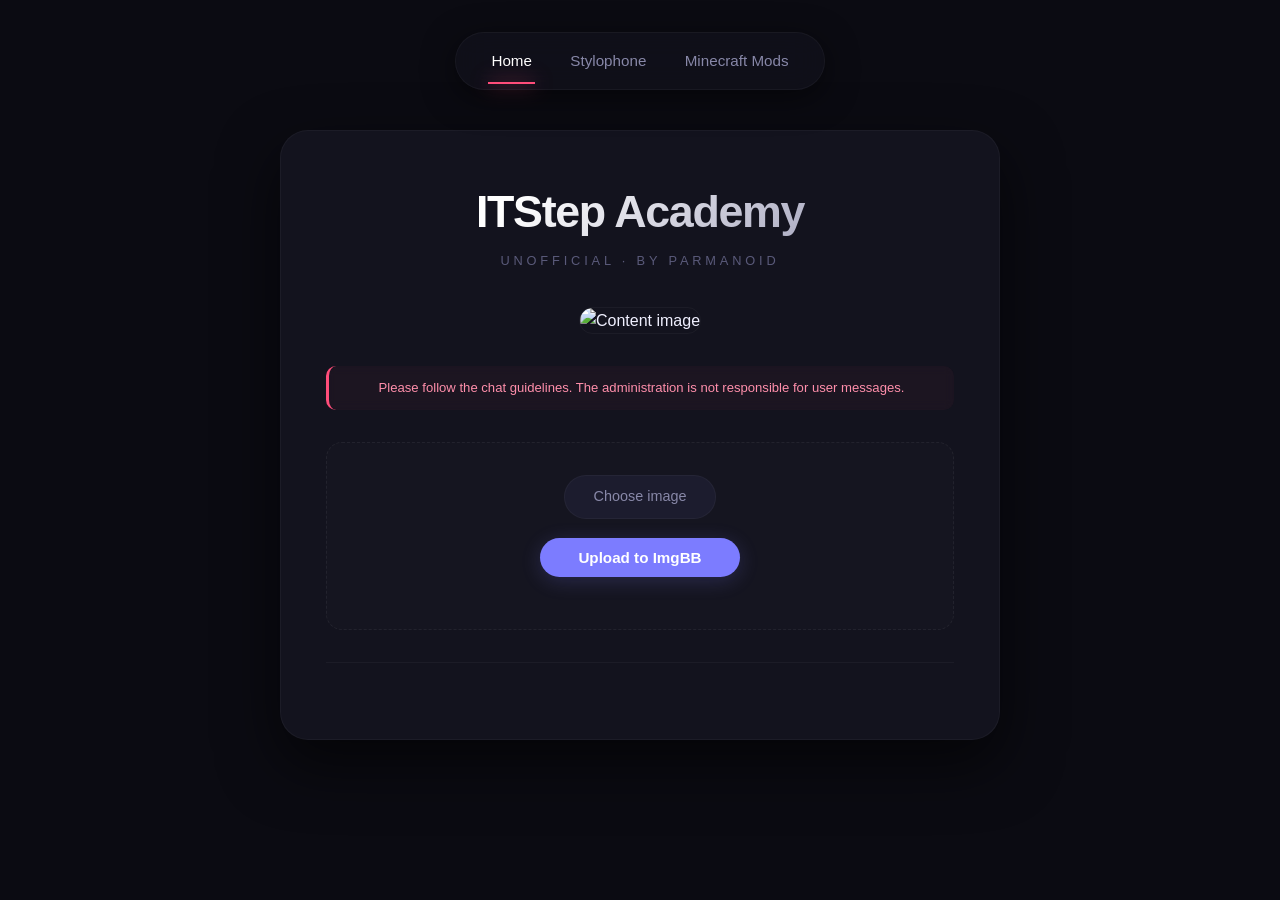
==== commit e25ca861: "Update index.html" ====
--- a/index.html
+++ b/index.html
@@ -8,7 +8,7 @@
 </head>
 <body>
     <nav class="navbar">
-        <a href="index.html" class="nav-link active">Главная</a>
+        <a href="https://parmanoid.github.io/itstep/" class="nav-link active">Home</a>
         <a href="page1.html" class="nav-link">Stylophone</a>
         <a href="page2.html" class="nav-link">Minecraft Mods</a>
     </nav>
--- a/style.css
+++ b/style.css
@@ -1,264 +1,324 @@
-/* --- Reset & Base --- */
+/* --- Reset & Variables --- */
 * {
     margin: 0;
     padding: 0;
     box-sizing: border-box;
 }
 
+:root {
+    --bg-primary: #0b0b12;
+    --bg-card: #13131e;
+    --bg-elevated: #1c1c2e;
+    --text-primary: #f0f0ff;
+    --text-secondary: #8888a8;
+    --text-muted: #5a5a7a;
+    --accent-pink: #ff4d7a;
+    --accent-purple: #7c7cff;
+    --accent-glow: rgba(124, 124, 255, 0.15);
+    --border-subtle: rgba(255, 255, 255, 0.04);
+    --radius-lg: 28px;
+    --radius-md: 16px;
+    --radius-sm: 10px;
+    --transition: all 0.25s ease;
+}
+
 body {
-    background: #0d0d14;
-    color: #e4e4ef;
-    font-family: system-ui, -apple-system, 'Segoe UI', Roboto, 'Helvetica Neue', sans-serif;
-    line-height: 1.6;
+    background: var(--bg-primary);
+    color: var(--text-primary);
+    font-family: 'Inter', -apple-system, BlinkMacSystemFont, 'Segoe UI', Roboto, sans-serif;
     min-height: 100vh;
     display: flex;
     flex-direction: column;
     align-items: center;
-    padding: 1.5rem 1rem 3rem;
+    padding: 2rem 1.5rem;
+    line-height: 1.6;
+    -webkit-font-smoothing: antialiased;
+}
+
+/* --- Selection --- */
+::selection {
+    background: var(--accent-purple);
+    color: #fff;
 }
 
 /* --- Navbar --- */
 .navbar {
     display: flex;
     gap: 2rem;
-    background: #181822;
-    padding: 0.8rem 2rem;
+    background: rgba(19, 19, 30, 0.6);
+    backdrop-filter: blur(16px);
+    -webkit-backdrop-filter: blur(16px);
+    padding: 0.6rem 2rem;
     border-radius: 60px;
-    backdrop-filter: blur(4px);
-    box-shadow: 0 8px 24px rgba(0, 0, 0, 0.6);
+    border: 1px solid var(--border-subtle);
+    box-shadow: 0 8px 32px rgba(0, 0, 0, 0.5);
     margin-bottom: 2.5rem;
-    border: 1px solid #2a2a3a;
-    flex-wrap: wrap;
-    justify-content: center;
 }
 
 .nav-link {
-    color: #a0a0b8;
+    color: var(--text-secondary);
     text-decoration: none;
     font-weight: 500;
-    font-size: 1.1rem;
-    padding: 0.3rem 0.2rem;
-    border-bottom: 2px solid transparent;
-    transition: 0.2s ease;
-    letter-spacing: 0.3px;
+    font-size: 0.95rem;
+    padding: 0.4rem 0.2rem;
+    transition: var(--transition);
+    position: relative;
+}
+
+.nav-link::after {
+    content: '';
+    position: absolute;
+    bottom: -4px;
+    left: 0;
+    width: 0;
+    height: 2px;
+    background: var(--accent-pink);
+    transition: var(--transition);
 }
 
 .nav-link:hover {
-    color: #ffffff;
-    border-bottom-color: #6c6cff;
+    color: #fff;
+}
+
+.nav-link:hover::after {
+    width: 100%;
 }
 
 .nav-link.active {
-    color: #ffffff;
-    border-bottom-color: #ff4d73;
-}
-
-/* --- Content --- */
+    color: #fff;
+}
+
+.nav-link.active::after {
+    width: 100%;
+    background: var(--accent-pink);
+    box-shadow: 0 0 20px var(--accent-pink);
+}
+
+/* --- Main Content --- */
 .content {
-    max-width: 820px;
-    width: 100%;
-    background: #12121c;
-    padding: 2rem 2rem 2.8rem;
-    border-radius: 40px;
-    box-shadow: 0 12px 40px rgba(0, 0, 0, 0.7);
-    border: 1px solid #28283a;
-}
-
+    max-width: 720px;
+    width: 100%;
+    background: var(--bg-card);
+    padding: 2.8rem;
+    border-radius: var(--radius-lg);
+    border: 1px solid var(--border-subtle);
+    box-shadow: 0 24px 60px rgba(0, 0, 0, 0.6);
+    transition: var(--transition);
+}
+
+/* --- Hero --- */
 .hero {
     text-align: center;
-    margin-bottom: 2rem;
+    margin-bottom: 2.2rem;
 }
 
 .hero h1 {
     font-size: 2.8rem;
-    font-weight: 700;
-    background: linear-gradient(135deg, #b4b4ff, #ff8aae);
+    font-weight: 800;
+    letter-spacing: -0.03em;
+    background: linear-gradient(135deg, #ffffff 30%, var(--text-secondary));
     -webkit-background-clip: text;
     -webkit-text-fill-color: transparent;
     background-clip: text;
-    letter-spacing: -0.5px;
+    margin-bottom: 0.2rem;
+}
+
+.hero .subtitle {
+    color: var(--text-muted);
+    font-size: 0.8rem;
+    text-transform: uppercase;
+    letter-spacing: 0.3em;
+    font-weight: 500;
 }
 
 .large-title {
     font-size: 2.6rem;
-    font-weight: 700;
-    background: linear-gradient(135deg, #f0b4ff, #ff8a8a);
+    font-weight: 800;
+    letter-spacing: -0.02em;
+    background: linear-gradient(135deg, #fff, #b4b4ff);
     -webkit-background-clip: text;
     -webkit-text-fill-color: transparent;
     background-clip: text;
 }
 
-.subtitle {
-    color: #7a7a94;
-    font-size: 1rem;
-    margin-top: 0.2rem;
-    letter-spacing: 2px;
-}
-
 .accent-fade {
-    color: #a8a8d0;
+    color: var(--text-secondary);
     font-weight: 400;
+    font-size: 1.4rem;
+    -webkit-text-fill-color: var(--text-secondary);
 }
 
 /* --- Media --- */
 .media-box {
     display: flex;
     justify-content: center;
-    margin: 1.8rem 0 1.2rem;
+    margin-bottom: 2rem;
 }
 
 .media-box img {
     max-width: 100%;
-    height: auto;
-    border-radius: 28px;
-    box-shadow: 0 8px 24px rgba(0, 0, 0, 0.5);
-    border: 1px solid #2c2c42;
-    max-height: 320px;
+    border-radius: var(--radius-md);
+    border: 1px solid var(--border-subtle);
+    max-height: 260px;
     object-fit: cover;
+    transition: var(--transition);
+}
+
+.media-box img:hover {
+    transform: scale(1.01);
+    border-color: rgba(255, 255, 255, 0.08);
 }
 
 /* --- Disclaimer --- */
 .disclaimer {
-    background: #1c1c2a;
-    padding: 0.8rem 1.2rem;
-    border-radius: 60px;
-    font-size: 0.9rem;
-    color: #b0b0cc;
+    background: rgba(255, 77, 122, 0.04);
+    padding: 0.7rem 1.4rem;
+    border-radius: var(--radius-sm);
+    font-size: 0.82rem;
+    color: #ff8fab;
     text-align: center;
-    border-left: 4px solid #ff4d73;
-    margin: 1rem 0 1.8rem;
-}
-
-/* --- Upload zone --- */
+    border-left: 3px solid var(--accent-pink);
+    margin-bottom: 2rem;
+    backdrop-filter: blur(4px);
+}
+
+/* --- Upload Zone --- */
 .upload-zone {
-    background: #181824;
-    border-radius: 32px;
-    padding: 1.8rem 1.5rem;
-    border: 1px dashed #3a3a52;
-    text-align: center;
-    margin-bottom: 2rem;
+    background: rgba(255, 255, 255, 0.01);
+    border-radius: var(--radius-md);
+    padding: 2rem 1.5rem;
+    border: 1px dashed rgba(255, 255, 255, 0.06);
     display: flex;
     flex-direction: column;
     align-items: center;
-    gap: 1rem;
+    gap: 1.2rem;
+    margin-bottom: 2rem;
+    transition: var(--transition);
+}
+
+.upload-zone:focus-within {
+    border-color: var(--accent-purple);
+    background: var(--accent-glow);
 }
 
 .file-label {
-    background: #232336;
+    background: var(--bg-elevated);
     padding: 0.6rem 1.8rem;
-    border-radius: 60px;
+    border-radius: 40px;
     cursor: pointer;
-    display: inline-block;
-    transition: 0.2s;
-    border: 1px solid #3b3b58;
-    font-weight: 500;
-    color: #d0d0dc;
+    border: 1px solid var(--border-subtle);
+    font-size: 0.9rem;
+    transition: var(--transition);
+    color: var(--text-secondary);
 }
 
 .file-label:hover {
-    background: #2e2e48;
-    border-color: #6c6cff;
+    background: #282840;
+    border-color: rgba(255, 255, 255, 0.1);
+    color: #fff;
 }
 
 .file-label input {
     display: none;
 }
 
+.file-selected {
+    color: var(--accent-pink);
+    font-weight: 500;
+}
+
 .btn-primary {
-    background: #6c6cff;
+    background: var(--accent-purple);
     border: none;
-    color: white;
+    color: #fff;
     font-weight: 600;
-    padding: 0.7rem 2.2rem;
-    border-radius: 60px;
-    font-size: 1rem;
+    padding: 0.7rem 2.4rem;
+    border-radius: 40px;
+    font-size: 0.95rem;
     cursor: pointer;
-    transition: 0.2s;
-    box-shadow: 0 4px 12px rgba(108, 108, 255, 0.3);
-    border: 1px solid #8a8aff;
+    transition: var(--transition);
+    box-shadow: 0 4px 20px rgba(124, 124, 255, 0.2);
 }
 
 .btn-primary:hover {
-    background: #7f7fff;
-    transform: scale(1.02);
-    box-shadow: 0 6px 16px rgba(108, 108, 255, 0.4);
-}
-
+    background: #6a6aff;
+    transform: translateY(-2px);
+    box-shadow: 0 8px 30px rgba(124, 124, 255, 0.3);
+}
+
+.btn-primary:active {
+    transform: translateY(0);
+}
+
+/* --- Status --- */
 #status {
     width: 100%;
-    margin-top: 0.2rem;
 }
 
 .status-msg {
-    font-size: 0.95rem;
-    padding: 0.2rem;
-}
-
-.status-msg.loading {
-    color: #b0b0ff;
-}
-.status-msg.success {
-    color: #7bff9e;
-}
-.status-msg.error {
-    color: #ff7b8a;
-}
+    font-size: 0.85rem;
+    margin-bottom: 0.3rem;
+    text-align: center;
+}
+
+.status-msg.loading { color: #8ab4ff; }
+.status-msg.success { color: #5be99e; }
+.status-msg.error { color: #ff6b82; }
 
 .url-output {
-    background: #0f0f1a;
-    border: 1px solid #3f3f60;
-    color: #e0e0f0;
-    padding: 0.5rem 1rem;
-    border-radius: 60px;
-    width: 100%;
-    max-width: 100%;
-    font-size: 0.9rem;
-    margin-top: 0.3rem;
+    background: var(--bg-primary);
+    border: 1px solid var(--border-subtle);
+    color: var(--text-primary);
+    padding: 0.6rem 1rem;
+    border-radius: var(--radius-sm);
+    width: 100%;
+    font-size: 0.8rem;
     cursor: pointer;
-    font-family: inherit;
+    text-align: center;
+    transition: var(--transition);
+    font-family: 'SF Mono', 'Courier New', monospace;
+}
+
+.url-output:hover {
+    border-color: var(--accent-purple);
 }
 
 .url-output:focus {
-    outline: 2px solid #6c6cff;
-}
-
-/* --- Comments --- */
-.comments-wrapper {
-    margin-top: 1.5rem;
-    padding-top: 0.5rem;
-    border-top: 1px solid #2a2a40;
-}
-
-/* --- Notes (Stylophone) --- */
+    outline: 2px solid var(--accent-purple);
+    outline-offset: 2px;
+}
+
+/* --- Notes Card --- */
 .notes-card {
-    background: #181826;
-    padding: 1.8rem 1.5rem;
-    border-radius: 32px;
-    font-size: 1.3rem;
-    font-weight: 400;
-    line-height: 2.2;
+    background: var(--bg-elevated);
+    padding: 1.8rem;
+    border-radius: var(--radius-md);
+    border: 1px solid var(--border-subtle);
+    margin-bottom: 2rem;
+    text-align: center;
+}
+
+.notes-card p {
+    font-size: 1.1rem;
     letter-spacing: 0.5px;
-    border: 1px solid #2f2f4a;
-    box-shadow: inset 0 0 12px rgba(0, 0, 0, 0.4);
-    margin: 1.2rem 0 1.8rem;
-    text-align: center;
-    color: #d4d4f0;
-}
-
-.notes-card p {
-    margin: 0.3rem 0;
+    color: var(--text-secondary);
+    font-family: 'SF Mono', 'Courier New', monospace;
+    margin: 0.15rem 0;
+}
+
+.notes-card p:first-child {
+    color: var(--text-primary);
+    font-size: 1.2rem;
 }
 
 /* --- Video --- */
 .video-container {
     position: relative;
     padding-bottom: 56.25%;
-    height: 0;
-    border-radius: 28px;
+    border-radius: var(--radius-md);
     overflow: hidden;
-    margin: 1.8rem 0 0.2rem;
-    box-shadow: 0 8px 24px rgba(0, 0, 0, 0.6);
-    border: 1px solid #2c2c48;
+    border: 1px solid var(--border-subtle);
+    background: #000;
 }
 
 .video-container iframe {
@@ -270,26 +330,71 @@
     border: 0;
 }
 
+/* --- Comments --- */
+.comments-wrapper {
+    margin-top: 2rem;
+    padding-top: 2rem;
+    border-top: 1px solid var(--border-subtle);
+}
+
 /* --- Responsive --- */
-@media (max-width: 600px) {
+@media (max-width: 640px) {
     .content {
-        padding: 1.5rem 1rem;
-    }
+        padding: 1.8rem 1.2rem;
+    }
+
     .hero h1 {
         font-size: 2.2rem;
     }
+
     .large-title {
         font-size: 2rem;
     }
+
+    .accent-fade {
+        font-size: 1.2rem;
+        display: block;
+        margin-top: 0.2rem;
+    }
+
     .navbar {
         gap: 1rem;
-        padding: 0.6rem 1.2rem;
-    }
+        padding: 0.5rem 1.2rem;
+    }
+
     .nav-link {
-        font-size: 1rem;
-    }
-    .notes-card {
-        font-size: 1.1rem;
-        padding: 1.2rem;
-    }
-}
+        font-size: 0.8rem;
+    }
+
+    .upload-zone {
+        padding: 1.5rem 1rem;
+    }
+
+    .file-label {
+        font-size: 0.8rem;
+        padding: 0.5rem 1.2rem;
+    }
+
+    .btn-primary {
+        padding: 0.6rem 1.8rem;
+        font-size: 0.85rem;
+    }
+}
+
+@media (max-width: 400px) {
+    body {
+        padding: 1rem 0.8rem;
+    }
+
+    .content {
+        padding: 1.2rem 0.8rem;
+        border-radius: var(--radius-md);
+    }
+
+    .navbar {
+        gap: 0.6rem;
+        padding: 0.4rem 0.8rem;
+        flex-wrap: wrap;
+        justify-content: center;
+    }
+}
